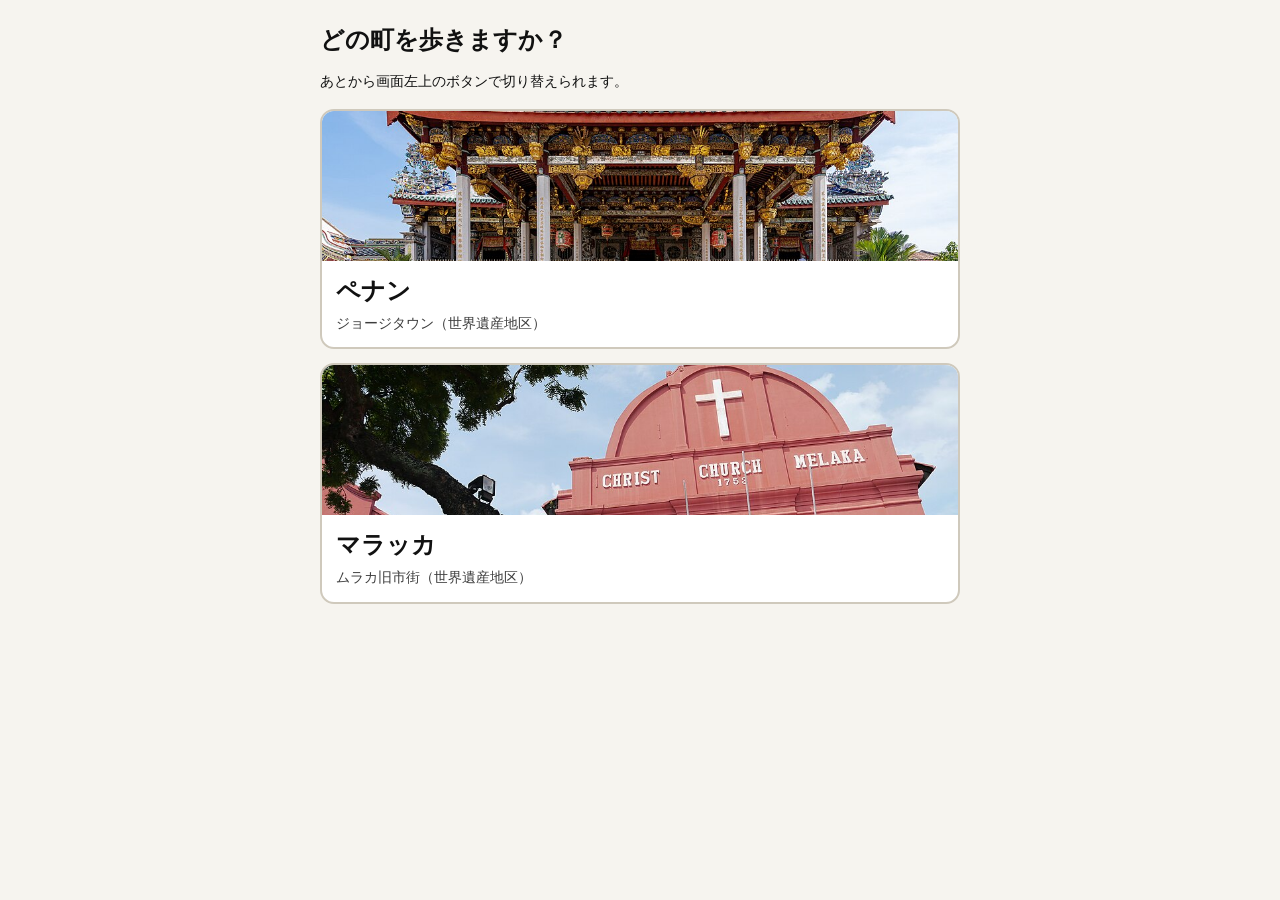
==== index.html @ 38faa3af "Add files via upload" ====
<!doctype html>
<html lang="ja">
<head>
  <meta charset="utf-8">
  <meta name="viewport" content="width=device-width, initial-scale=1, viewport-fit=cover">
  <title>歴史散策ウォーキングツアー</title>
  <meta name="description" content="ペナン（ジョージタウン）とマラッカの世界遺産地区を、日本語の解説付きで歩いて回るウォーキングツアーアプリ">
  <meta name="theme-color" content="#0b5d63" media="(prefers-color-scheme: light)">
  <meta name="theme-color" content="#0f1a1c" media="(prefers-color-scheme: dark)">
  <meta name="apple-mobile-web-app-capable" content="yes">
  <meta name="mobile-web-app-capable" content="yes">
  <meta name="apple-mobile-web-app-status-bar-style" content="default">
  <meta name="apple-mobile-web-app-title" content="歴史散策">
  <link rel="manifest" href="manifest.json">
  <link rel="icon" href="icons/icon-192.png" type="image/png">
  <link rel="apple-touch-icon" href="icons/apple-touch-icon.png">
  <link rel="stylesheet" href="vendor/leaflet/leaflet.css">
  <link rel="stylesheet" href="css/style.css">
</head>
<body>
  <header class="topbar">
    <div class="topbar-inner">
      <button type="button" class="city-btn" id="cityBtn" aria-label="都市を切り替える"><span id="cityBtnName">都市</span> ▾</button>
      <h1 class="app-title" id="appTitle">歴史散策</h1>
      <div class="mode-switch" role="radiogroup" aria-label="表示モード">
        <button type="button" role="radio" data-mode="adult" aria-checked="true">おとな</button>
        <button type="button" role="radio" data-mode="kids" aria-checked="false">こども</button>
      </div>
    </div>
  </header>

  <div id="proxBanner" class="prox-banner" hidden role="status" aria-live="polite"></div>
  <div id="toast" class="toast" hidden role="status" aria-live="polite"></div>

  <main id="main">
    <!-- 地図 -->
    <section id="view-map" class="view" data-view="map">
      <div id="map" aria-label="地図"></div>
      <div class="map-fabs">
        <button type="button" class="fab" id="btnLocate" aria-label="現在地を表示">◎</button>
        <button type="button" class="fab" id="btnFit" aria-label="ルート全体を表示">⤢</button>
      </div>
      <div class="next-card" id="mapNext"></div>
    </section>

    <!-- ツアー -->
    <section id="view-tour" class="view scroll" data-view="tour" hidden>
      <div class="pad">
        <div class="course-chips" id="courseChips" role="tablist" aria-label="コース"></div>
        <div id="courseInfo" class="course-info"></div>
        <div id="tourNow"></div>
        <div id="stampPanel"></div>
        <h2 class="section-h" id="stopListTitle">ルート</h2>
        <ol class="stop-list" id="stopList"></ol>
      </div>
    </section>

    <!-- 年表・用語集 -->
    <section id="view-learn" class="view scroll" data-view="learn" hidden>
      <div class="pad">
        <div class="course-chips" id="learnTabs" role="tablist" aria-label="年表と用語集"></div>
        <div id="timelineBox"></div>
        <div id="glossaryBox" hidden>
          <h2 class="section-h">用語集</h2>
          <input type="search" id="glossarySearch" class="search" placeholder="ことばを検索" aria-label="用語を検索">
          <dl id="glossaryList" class="glossary"></dl>
        </div>
      </div>
    </section>

    <!-- 実用情報・設定 -->
    <section id="view-info" class="view scroll" data-view="info" hidden>
      <div class="pad">
        <div id="infoSections"></div>
        <h2 class="section-h">設定</h2>
        <div class="card settings">
          <label class="row-toggle">
            <span>
              <strong>近づいたら知らせる</strong><br>
              <small>スポットの約50m以内に来るとバナーを表示します（「▶ 聞く」で音声ガイドを再生）</small>
            </span>
            <input type="checkbox" id="toggleProx" class="switch">
          </label>
          <hr>
          <div>
            <strong>オフライン用に地図を保存</strong><br>
            <small id="tileInfo">ツアー範囲の地図（ズーム14〜17）を端末に保存します。Wi-Fi接続時がおすすめです。</small>
            <div class="progress" id="tileProgress" hidden><div class="bar"></div></div>
            <div class="btn-row">
              <button type="button" class="btn primary" id="btnTiles">地図を保存</button>
              <button type="button" class="btn" id="btnTilesClear">保存した地図を削除</button>
            </div>
          </div>
          <hr>
          <div>
            <strong>記録のリセット</strong><br>
            <small>表示中の都市の訪問済み・スタンプなどを消します</small>
            <div class="btn-row"><button type="button" class="btn danger" id="btnReset">記録を消す</button></div>
          </div>
        </div>
        <h2 class="section-h">このアプリについて</h2>
        <div class="card small-text" id="aboutBox"></div>
      </div>
    </section>
  </main>

  <nav class="tabbar" aria-label="メインメニュー">
    <button type="button" data-tab="map" aria-current="page"><span class="ti">🗺️</span><span class="tl" data-adult="地図" data-kids="ちず">地図</span></button>
    <button type="button" data-tab="tour"><span class="ti">🚶</span><span class="tl" data-adult="ツアー" data-kids="ツアー">ツアー</span></button>
    <button type="button" data-tab="learn"><span class="ti">📜</span><span class="tl" data-adult="年表・用語" data-kids="むかし">年表・用語</span></button>
    <button type="button" data-tab="info"><span class="ti">ℹ️</span><span class="tl" data-adult="情報・設定" data-kids="じょうほう">情報・設定</span></button>
  </nav>

  <!-- スポット詳細シート -->
  <div id="sheet" class="sheet" hidden role="dialog" aria-modal="true" aria-labelledby="sheetTitle">
    <div class="sheet-head">
      <button type="button" class="icon-btn" id="sheetClose" aria-label="閉じる">✕</button>
      <span class="sheet-num" id="sheetNum"></span>
      <button type="button" class="icon-btn" id="sheetSpeak" aria-label="音声ガイドの再生・一時停止">🔊</button>
    </div>
    <div class="sheet-body" id="sheetBody"></div>
    <div class="audio-bar" id="audioBar" aria-label="音声ガイド"></div>
    <div class="sheet-foot" id="sheetFoot"></div>
  </div>

  <!-- 都市の選択 -->
  <div id="cityPicker" class="city-picker" hidden role="dialog" aria-modal="true" aria-labelledby="cityPickerTitle">
    <div class="city-picker-inner">
      <button type="button" class="icon-btn city-close" id="cityPickerClose" aria-label="閉じる">✕</button>
      <h2 id="cityPickerTitle">どの町を歩きますか？</h2>
      <p class="small-text">あとから画面左上のボタンで切り替えられます。</p>
      <div id="cityList" class="city-list"></div>
    </div>
  </div>

  <!-- 休憩カード／認定証などのモーダル -->
  <div id="modal" class="modal" hidden role="dialog" aria-modal="true">
    <div class="modal-card" id="modalCard"></div>
  </div>

  <noscript>このアプリを使うにはJavaScriptを有効にしてください。</noscript>
  <script src="vendor/leaflet/leaflet.js"></script>
  <script src="js/app.js"></script>
</body>
</html>
---- vendor/leaflet/leaflet.css ----
/* required styles */

.leaflet-pane,
.leaflet-tile,
.leaflet-marker-icon,
.leaflet-marker-shadow,
.leaflet-tile-container,
.leaflet-pane > svg,
.leaflet-pane > canvas,
.leaflet-zoom-box,
.leaflet-image-layer,
.leaflet-layer {
	position: absolute;
	left: 0;
	top: 0;
	}
.leaflet-container {
	overflow: hidden;
	}
.leaflet-tile,
.leaflet-marker-icon,
.leaflet-marker-shadow {
	-webkit-user-select: none;
	   -moz-user-select: none;
	        user-select: none;
	  -webkit-user-drag: none;
	}
/* Prevents IE11 from highlighting tiles in blue */
.leaflet-tile::selection {
	background: transparent;
}
/* Safari renders non-retina tile on retina better with this, but Chrome is worse */
.leaflet-safari .leaflet-tile {
	image-rendering: -webkit-optimize-contrast;
	}
/* hack that prevents hw layers "stretching" when loading new tiles */
.leaflet-safari .leaflet-tile-container {
	width: 1600px;
	height: 1600px;
	-webkit-transform-origin: 0 0;
	}
.leaflet-marker-icon,
.leaflet-marker-shadow {
	display: block;
	}
/* .leaflet-container svg: reset svg max-width decleration shipped in Joomla! (joomla.org) 3.x */
/* .leaflet-container img: map is broken in FF if you have max-width: 100% on tiles */
.leaflet-container .leaflet-overlay-pane svg {
	max-width: none !important;
	max-height: none !important;
	}
.leaflet-container .leaflet-marker-pane img,
.leaflet-container .leaflet-shadow-pane img,
.leaflet-container .leaflet-tile-pane img,
.leaflet-container img.leaflet-image-layer,
.leaflet-container .leaflet-tile {
	max-width: none !important;
	max-height: none !important;
	width: auto;
	padding: 0;
	}

.leaflet-container img.leaflet-tile {
	/* See: https://bugs.chromium.org/p/chromium/issues/detail?id=600120 */
	mix-blend-mode: plus-lighter;
}

.leaflet-container.leaflet-touch-zoom {
	-ms-touch-action: pan-x pan-y;
	touch-action: pan-x pan-y;
	}
.leaflet-container.leaflet-touch-drag {
	-ms-touch-action: pinch-zoom;
	/* Fallback for FF which doesn't support pinch-zoom */
	touch-action: none;
	touch-action: pinch-zoom;
}
.leaflet-container.leaflet-touch-drag.leaflet-touch-zoom {
	-ms-touch-action: none;
	touch-action: none;
}
.leaflet-container {
	-webkit-tap-highlight-color: transparent;
}
.leaflet-container a {
	-webkit-tap-highlight-color: rgba(51, 181, 229, 0.4);
}
.leaflet-tile {
	filter: inherit;
	visibility: hidden;
	}
.leaflet-tile-loaded {
	visibility: inherit;
	}
.leaflet-zoom-box {
	width: 0;
	height: 0;
	-moz-box-sizing: border-box;
	     box-sizing: border-box;
	z-index: 800;
	}
/* workaround for https://bugzilla.mozilla.org/show_bug.cgi?id=888319 */
.leaflet-overlay-pane svg {
	-moz-user-select: none;
	}

.leaflet-pane         { z-index: 400; }

.leaflet-tile-pane    { z-index: 200; }
.leaflet-overlay-pane { z-index: 400; }
.leaflet-shadow-pane  { z-index: 500; }
.leaflet-marker-pane  { z-index: 600; }
.leaflet-tooltip-pane   { z-index: 650; }
.leaflet-popup-pane   { z-index: 700; }

.leaflet-map-pane canvas { z-index: 100; }
.leaflet-map-pane svg    { z-index: 200; }

.leaflet-vml-shape {
	width: 1px;
	height: 1px;
	}
.lvml {
	behavior: url(#default#VML);
	display: inline-block;
	position: absolute;
	}


/* control positioning */

.leaflet-control {
	position: relative;
	z-index: 800;
	pointer-events: visiblePainted; /* IE 9-10 doesn't have auto */
	pointer-events: auto;
	}
.leaflet-top,
.leaflet-bottom {
	position: absolute;
	z-index: 1000;
	pointer-events: none;
	}
.leaflet-top {
	top: 0;
	}
.leaflet-right {
	right: 0;
	}
.leaflet-bottom {
	bottom: 0;
	}
.leaflet-left {
	left: 0;
	}
.leaflet-control {
	float: left;
	clear: both;
	}
.leaflet-right .leaflet-control {
	float: right;
	}
.leaflet-top .leaflet-control {
	margin-top: 10px;
	}
.leaflet-bottom .leaflet-control {
	margin-bottom: 10px;
	}
.leaflet-left .leaflet-control {
	margin-left: 10px;
	}
.leaflet-right .leaflet-control {
	margin-right: 10px;
	}


/* zoom and fade animations */

.leaflet-fade-anim .leaflet-popup {
	opacity: 0;
	-webkit-transition: opacity 0.2s linear;
	   -moz-transition: opacity 0.2s linear;
	        transition: opacity 0.2s linear;
	}
.leaflet-fade-anim .leaflet-map-pane .leaflet-popup {
	opacity: 1;
	}
.leaflet-zoom-animated {
	-webkit-transform-origin: 0 0;
	    -ms-transform-origin: 0 0;
	        transform-origin: 0 0;
	}
svg.leaflet-zoom-animated {
	will-change: transform;
}

.leaflet-zoom-anim .leaflet-zoom-animated {
	-webkit-transition: -webkit-transform 0.25s cubic-bezier(0,0,0.25,1);
	   -moz-transition:    -moz-transform 0.25s cubic-bezier(0,0,0.25,1);
	        transition:         transform 0.25s cubic-bezier(0,0,0.25,1);
	}
.leaflet-zoom-anim .leaflet-tile,
.leaflet-pan-anim .leaflet-tile {
	-webkit-transition: none;
	   -moz-transition: none;
	        transition: none;
	}

.leaflet-zoom-anim .leaflet-zoom-hide {
	visibility: hidden;
	}


/* cursors */

.leaflet-interactive {
	cursor: pointer;
	}
.leaflet-grab {
	cursor: -webkit-grab;
	cursor:    -moz-grab;
	cursor:         grab;
	}
.leaflet-crosshair,
.leaflet-crosshair .leaflet-interactive {
	cursor: crosshair;
	}
.leaflet-popup-pane,
.leaflet-control {
	cursor: auto;
	}
.leaflet-dragging .leaflet-grab,
.leaflet-dragging .leaflet-grab .leaflet-interactive,
.leaflet-dragging .leaflet-marker-draggable {
	cursor: move;
	cursor: -webkit-grabbing;
	cursor:    -moz-grabbing;
	cursor:         grabbing;
	}

/* marker & overlays interactivity */
.leaflet-marker-icon,
.leaflet-marker-shadow,
.leaflet-image-layer,
.leaflet-pane > svg path,
.leaflet-tile-container {
	pointer-events: none;
	}

.leaflet-marker-icon.leaflet-interactive,
.leaflet-image-layer.leaflet-interactive,
.leaflet-pane > svg path.leaflet-interactive,
svg.leaflet-image-layer.leaflet-interactive path {
	pointer-events: visiblePainted; /* IE 9-10 doesn't have auto */
	pointer-events: auto;
	}

/* visual tweaks */

.leaflet-container {
	background: #ddd;
	outline-offset: 1px;
	}
.leaflet-container a {
	color: #0078A8;
	}
.leaflet-zoom-box {
	border: 2px dotted #38f;
	background: rgba(255,255,255,0.5);
	}


/* general typography */
.leaflet-container {
	font-family: "Helvetica Neue", Arial, Helvetica, sans-serif;
	font-size: 12px;
	font-size: 0.75rem;
	line-height: 1.5;
	}


/* general toolbar styles */

.leaflet-bar {
	box-shadow: 0 1px 5px rgba(0,0,0,0.65);
	border-radius: 4px;
	}
.leaflet-bar a {
	background-color: #fff;
	border-bottom: 1px solid #ccc;
	width: 26px;
	height: 26px;
	line-height: 26px;
	display: block;
	text-align: center;
	text-decoration: none;
	color: black;
	}
.leaflet-bar a,
.leaflet-control-layers-toggle {
	background-position: 50% 50%;
	background-repeat: no-repeat;
	display: block;
	}
.leaflet-bar a:hover,
.leaflet-bar a:focus {
	background-color: #f4f4f4;
	}
.leaflet-bar a:first-child {
	border-top-left-radius: 4px;
	border-top-right-radius: 4px;
	}
.leaflet-bar a:last-child {
	border-bottom-left-radius: 4px;
	border-bottom-right-radius: 4px;
	border-bottom: none;
	}
.leaflet-bar a.leaflet-disabled {
	cursor: default;
	background-color: #f4f4f4;
	color: #bbb;
	}

.leaflet-touch .leaflet-bar a {
	width: 30px;
	height: 30px;
	line-height: 30px;
	}
.leaflet-touch .leaflet-bar a:first-child {
	border-top-left-radius: 2px;
	border-top-right-radius: 2px;
	}
.leaflet-touch .leaflet-bar a:last-child {
	border-bottom-left-radius: 2px;
	border-bottom-right-radius: 2px;
	}

/* zoom control */

.leaflet-control-zoom-in,
.leaflet-control-zoom-out {
	font: bold 18px 'Lucida Console', Monaco, monospace;
	text-indent: 1px;
	}

.leaflet-touch .leaflet-control-zoom-in, .leaflet-touch .leaflet-control-zoom-out  {
	font-size: 22px;
	}


/* layers control */

.leaflet-control-layers {
	box-shadow: 0 1px 5px rgba(0,0,0,0.4);
	background: #fff;
	border-radius: 5px;
	}
.leaflet-control-layers-toggle {
	background-image: url(images/layers.png);
	width: 36px;
	height: 36px;
	}
.leaflet-retina .leaflet-control-layers-toggle {
	background-image: url(images/layers-2x.png);
	background-size: 26px 26px;
	}
.leaflet-touch .leaflet-control-layers-toggle {
	width: 44px;
	height: 44px;
	}
.leaflet-control-layers .leaflet-control-layers-list,
.leaflet-control-layers-expanded .leaflet-control-layers-toggle {
	display: none;
	}
.leaflet-control-layers-expanded .leaflet-control-layers-list {
	display: block;
	position: relative;
	}
.leaflet-control-layers-expanded {
	padding: 6px 10px 6px 6px;
	color: #333;
	background: #fff;
	}
.leaflet-control-layers-scrollbar {
	overflow-y: scroll;
	overflow-x: hidden;
	padding-right: 5px;
	}
.leaflet-control-layers-selector {
	margin-top: 2px;
	position: relative;
	top: 1px;
	}
.leaflet-control-layers label {
	display: block;
	font-size: 13px;
	font-size: 1.08333em;
	}
.leaflet-control-layers-separator {
	height: 0;
	border-top: 1px solid #ddd;
	margin: 5px -10px 5px -6px;
	}

/* Default icon URLs */
.leaflet-default-icon-path { /* used only in path-guessing heuristic, see L.Icon.Default */
	background-image: url(images/marker-icon.png);
	}


/* attribution and scale controls */

.leaflet-container .leaflet-control-attribution {
	background: #fff;
	background: rgba(255, 255, 255, 0.8);
	margin: 0;
	}
.leaflet-control-attribution,
.leaflet-control-scale-line {
	padding: 0 5px;
	color: #333;
	line-height: 1.4;
	}
.leaflet-control-attribution a {
	text-decoration: none;
	}
.leaflet-control-attribution a:hover,
.leaflet-control-attribution a:focus {
	text-decoration: underline;
	}
.leaflet-attribution-flag {
	display: inline !important;
	vertical-align: baseline !important;
	width: 1em;
	height: 0.6669em;
	}
.leaflet-left .leaflet-control-scale {
	margin-left: 5px;
	}
.leaflet-bottom .leaflet-control-scale {
	margin-bottom: 5px;
	}
.leaflet-control-scale-line {
	border: 2px solid #777;
	border-top: none;
	line-height: 1.1;
	padding: 2px 5px 1px;
	white-space: nowrap;
	-moz-box-sizing: border-box;
	     box-sizing: border-box;
	background: rgba(255, 255, 255, 0.8);
	text-shadow: 1px 1px #fff;
	}
.leaflet-control-scale-line:not(:first-child) {
	border-top: 2px solid #777;
	border-bottom: none;
	margin-top: -2px;
	}
.leaflet-control-scale-line:not(:first-child):not(:last-child) {
	border-bottom: 2px solid #777;
	}

.leaflet-touch .leaflet-control-attribution,
.leaflet-touch .leaflet-control-layers,
.leaflet-touch .leaflet-bar {
	box-shadow: none;
	}
.leaflet-touch .leaflet-control-layers,
.leaflet-touch .leaflet-bar {
	border: 2px solid rgba(0,0,0,0.2);
	background-clip: padding-box;
	}


/* popup */

.leaflet-popup {
	position: absolute;
	text-align: center;
	margin-bottom: 20px;
	}
.leaflet-popup-content-wrapper {
	padding: 1px;
	text-align: left;
	border-radius: 12px;
	}
.leaflet-popup-content {
	margin: 13px 24px 13px 20px;
	line-height: 1.3;
	font-size: 13px;
	font-size: 1.08333em;
	min-height: 1px;
	}
.leaflet-popup-content p {
	margin: 17px 0;
	margin: 1.3em 0;
	}
.leaflet-popup-tip-container {
	width: 40px;
	height: 20px;
	position: absolute;
	left: 50%;
	margin-top: -1px;
	margin-left: -20px;
	overflow: hidden;
	pointer-events: none;
	}
.leaflet-popup-tip {
	width: 17px;
	height: 17px;
	padding: 1px;

	margin: -10px auto 0;
	pointer-events: auto;

	-webkit-transform: rotate(45deg);
	   -moz-transform: rotate(45deg);
	    -ms-transform: rotate(45deg);
	        transform: rotate(45deg);
	}
.leaflet-popup-content-wrapper,
.leaflet-popup-tip {
	background: white;
	color: #333;
	box-shadow: 0 3px 14px rgba(0,0,0,0.4);
	}
.leaflet-container a.leaflet-popup-close-button {
	position: absolute;
	top: 0;
	right: 0;
	border: none;
	text-align: center;
	width: 24px;
	height: 24px;
	font: 16px/24px Tahoma, Verdana, sans-serif;
	color: #757575;
	text-decoration: none;
	background: transparent;
	}
.leaflet-container a.leaflet-popup-close-button:hover,
.leaflet-container a.leaflet-popup-close-button:focus {
	color: #585858;
	}
.leaflet-popup-scrolled {
	overflow: auto;
	}

.leaflet-oldie .leaflet-popup-content-wrapper {
	-ms-zoom: 1;
	}
.leaflet-oldie .leaflet-popup-tip {
	width: 24px;
	margin: 0 auto;

	-ms-filter: "progid:DXImageTransform.Microsoft.Matrix(M11=0.70710678, M12=0.70710678, M21=-0.70710678, M22=0.70710678)";
	filter: progid:DXImageTransform.Microsoft.Matrix(M11=0.70710678, M12=0.70710678, M21=-0.70710678, M22=0.70710678);
	}

.leaflet-oldie .leaflet-control-zoom,
.leaflet-oldie .leaflet-control-layers,
.leaflet-oldie .leaflet-popup-content-wrapper,
.leaflet-oldie .leaflet-popup-tip {
	border: 1px solid #999;
	}


/* div icon */

.leaflet-div-icon {
	background: #fff;
	border: 1px solid #666;
	}


/* Tooltip */
/* Base styles for the element that has a tooltip */
.leaflet-tooltip {
	position: absolute;
	padding: 6px;
	background-color: #fff;
	border: 1px solid #fff;
	border-radius: 3px;
	color: #222;
	white-space: nowrap;
	-webkit-user-select: none;
	-moz-user-select: none;
	-ms-user-select: none;
	user-select: none;
	pointer-events: none;
	box-shadow: 0 1px 3px rgba(0,0,0,0.4);
	}
.leaflet-tooltip.leaflet-interactive {
	cursor: pointer;
	pointer-events: auto;
	}
.leaflet-tooltip-top:before,
.leaflet-tooltip-bottom:before,
.leaflet-tooltip-left:before,
.leaflet-tooltip-right:before {
	position: absolute;
	pointer-events: none;
	border: 6px solid transparent;
	background: transparent;
	content: "";
	}

/* Directions */

.leaflet-tooltip-bottom {
	margin-top: 6px;
}
.leaflet-tooltip-top {
	margin-top: -6px;
}
.leaflet-tooltip-bottom:before,
.leaflet-tooltip-top:before {
	left: 50%;
	margin-left: -6px;
	}
.leaflet-tooltip-top:before {
	bottom: 0;
	margin-bottom: -12px;
	border-top-color: #fff;
	}
.leaflet-tooltip-bottom:before {
	top: 0;
	margin-top: -12px;
	margin-left: -6px;
	border-bottom-color: #fff;
	}
.leaflet-tooltip-left {
	margin-left: -6px;
}
.leaflet-tooltip-right {
	margin-left: 6px;
}
.leaflet-tooltip-left:before,
.leaflet-tooltip-right:before {
	top: 50%;
	margin-top: -6px;
	}
.leaflet-tooltip-left:before {
	right: 0;
	margin-right: -12px;
	border-left-color: #fff;
	}
.leaflet-tooltip-right:before {
	left: 0;
	margin-left: -12px;
	border-right-color: #fff;
	}

/* Printing */

@media print {
	/* Prevent printers from removing background-images of controls. */
	.leaflet-control {
		-webkit-print-color-adjust: exact;
		print-color-adjust: exact;
		}
	}
---- css/style.css ----
/* ===== Tokens ===== */
:root {
  --bg: #f6f4ef;
  --surface: #ffffff;
  --surface-2: #efece4;
  --text: #111111;
  --text-2: #3d3d3d;
  --line: #cfc9bc;
  --accent: #0b5d63;        /* テキストにも使える濃いティール（白背景でコントラスト7:1以上） */
  --accent-ink: #ffffff;
  --accent-soft: #d8ecec;
  --warn: #8a4b00;
  --warn-soft: #fff1d6;
  --ok: #1d6b2f;
  --ok-soft: #dcf2df;
  --danger: #a3161a;
  --stamp: #c0262d;
  --kids: #d4560b;
  --kids-soft: #ffe8d6;
  --shadow: 0 2px 10px rgba(0,0,0,.14);
  --radius: 14px;
  --topbar-h: 52px;
  --tabbar-h: 60px;
  --safe-t: env(safe-area-inset-top, 0px);
  --safe-b: env(safe-area-inset-bottom, 0px);
  --safe-l: env(safe-area-inset-left, 0px);
  --safe-r: env(safe-area-inset-right, 0px);
  color-scheme: light;
}
@media (prefers-color-scheme: dark) {
  :root:not([data-theme="light"]) {
    --bg: #0f1a1c; --surface: #172427; --surface-2: #1f3034; --text: #f3f3f0; --text-2: #c9d0cf;
    --line: #35494d; --accent: #6fd0d5; --accent-ink: #062224; --accent-soft: #163a3d;
    --warn: #ffc56b; --warn-soft: #3a2b10; --ok: #8be39b; --ok-soft: #173622; --danger: #ff8a8d;
    --stamp: #ff6b70; --kids: #ff9a52; --kids-soft: #3b2312; --shadow: 0 2px 12px rgba(0,0,0,.5);
    color-scheme: dark;
  }
}
:root[data-theme="dark"] {
  --bg: #0f1a1c; --surface: #172427; --surface-2: #1f3034; --text: #f3f3f0; --text-2: #c9d0cf;
  --line: #35494d; --accent: #6fd0d5; --accent-ink: #062224; --accent-soft: #163a3d;
  --warn: #ffc56b; --warn-soft: #3a2b10; --ok: #8be39b; --ok-soft: #173622; --danger: #ff8a8d;
  --stamp: #ff6b70; --kids: #ff9a52; --kids-soft: #3b2312; --shadow: 0 2px 12px rgba(0,0,0,.5);
  color-scheme: dark;
}
body.kids { --accent: #b84a06; --accent-soft: var(--kids-soft); }
@media (prefers-color-scheme: dark) { :root:not([data-theme="light"]) body.kids { --accent: #ff9a52; --accent-ink: #2a1203; } }

/* ===== Base ===== */
* { box-sizing: border-box; }
html, body { margin: 0; height: 100%; }
body {
  background: var(--bg); color: var(--text);
  font-family: -apple-system, BlinkMacSystemFont, "Hiragino Sans", "Hiragino Kaku Gothic ProN", "Noto Sans JP", sans-serif;
  font-size: 17px; line-height: 1.7;
  -webkit-text-size-adjust: 100%;
  overscroll-behavior: none;
}
body.kids { font-size: 18px; }
button { font: inherit; color: inherit; }
a { color: var(--accent); }
h2, h3 { line-height: 1.35; }
ruby rt { font-size: .55em; color: var(--text-2); }
[hidden] { display: none !important; }

/* ===== Top bar ===== */
.topbar {
  position: fixed; inset: 0 0 auto 0; z-index: 1000;
  padding: var(--safe-t) calc(12px + var(--safe-r)) 0 calc(12px + var(--safe-l));
  background: var(--accent); color: var(--accent-ink);
}
.topbar-inner { height: var(--topbar-h); display: flex; align-items: center; gap: 10px; }
.app-title { font-size: 17px; margin: 0; flex: 1; white-space: nowrap; overflow: hidden; text-overflow: ellipsis; font-weight: 700; }
.mode-switch { display: flex; background: rgba(0,0,0,.22); border-radius: 999px; padding: 3px; }
.mode-switch button {
  border: 0; background: transparent; color: inherit; padding: 6px 14px; border-radius: 999px;
  font-size: 15px; font-weight: 700; min-height: 36px; cursor: pointer;
}
.mode-switch button[aria-checked="true"] { background: var(--surface); color: var(--accent); }

/* ===== Main / views ===== */
main {
  position: fixed; left: 0; right: 0;
  top: calc(var(--topbar-h) + var(--safe-t));
  bottom: calc(var(--tabbar-h) + var(--safe-b));
}
.view { position: absolute; inset: 0; }
.view.scroll { overflow-y: auto; -webkit-overflow-scrolling: touch; }
.pad { padding: 14px calc(16px + var(--safe-r)) 28px calc(16px + var(--safe-l)); max-width: 760px; margin: 0 auto; }
.section-h { font-size: 19px; margin: 22px 0 10px; }

/* ===== Tab bar (片手操作：主要操作は画面下部) ===== */
.tabbar {
  position: fixed; inset: auto 0 0 0; z-index: 1000;
  display: grid; grid-template-columns: repeat(4, 1fr);
  padding: 0 var(--safe-r) var(--safe-b) var(--safe-l);
  background: var(--surface); border-top: 1px solid var(--line);
}
.tabbar button {
  height: var(--tabbar-h); border: 0; background: none; cursor: pointer;
  display: flex; flex-direction: column; align-items: center; justify-content: center; gap: 1px;
  color: var(--text-2); font-size: 12px; font-weight: 700;
}
.tabbar .ti { font-size: 22px; line-height: 1.1; }
.tabbar button[aria-current="page"] { color: var(--accent); }
.tabbar button[aria-current="page"] .tl { text-decoration: underline; text-underline-offset: 3px; text-decoration-thickness: 2px; }

/* ===== Map ===== */
#map { position: absolute; inset: 0; background: var(--surface-2); }
.leaflet-container { font: inherit; }
.map-fabs { position: absolute; right: calc(12px + var(--safe-r)); top: 12px; z-index: 500; display: flex; flex-direction: column; gap: 10px; }
.fab {
  width: 48px; height: 48px; border-radius: 50%; border: 1px solid var(--line);
  background: var(--surface); color: var(--text); font-size: 22px; box-shadow: var(--shadow); cursor: pointer;
}
.fab.active { background: var(--accent); color: var(--accent-ink); }
.num-pin {
  width: 32px; height: 32px; border-radius: 50%;
  background: var(--accent); color: #fff; border: 3px solid #fff;
  display: flex; align-items: center; justify-content: center;
  font-weight: 800; font-size: 14px; box-shadow: 0 1px 6px rgba(0,0,0,.45);
}
.num-pin.visited { background: #1d6b2f; }
.num-pin.optional { background: #6b6b6b; border-style: dashed; }
.num-pin.current { transform: scale(1.25); outline: 3px solid #ffbf00; }
.num-pin.other { background: #fff; color: #333; border-color: #555; width: 24px; height: 24px; font-size: 11px; }
.mural-pin { font-size: 20px; line-height: 1; filter: drop-shadow(0 1px 2px rgba(0,0,0,.6)); }
.mural-pin.found { opacity: .45; }
.me-dot { width: 18px; height: 18px; border-radius: 50%; background: #1a73e8; border: 3px solid #fff; box-shadow: 0 0 0 2px rgba(26,115,232,.4); }
.leaflet-popup-content { font-size: 15px; margin: 12px 14px; }
.popup-btn { margin-top: 6px; }

/* 次のスポットカード（地図下部） */
.next-card {
  position: absolute; left: calc(10px + var(--safe-l)); right: calc(10px + var(--safe-r)); bottom: 10px; z-index: 500;
}
.nav-card {
  background: var(--surface); border: 1px solid var(--line); border-radius: var(--radius); box-shadow: var(--shadow);
  padding: 12px 14px; display: grid; grid-template-columns: 56px 1fr; gap: 12px; align-items: center;
}
.nav-arrow {
  width: 56px; height: 56px; border-radius: 50%; background: var(--accent); color: var(--accent-ink);
  display: flex; align-items: center; justify-content: center; font-size: 30px; font-weight: 900;
}
.nav-arrow span { display: inline-block; transition: transform .3s; }
.nav-label { font-size: 13px; color: var(--text-2); font-weight: 700; }
.nav-name { font-size: 18px; font-weight: 800; line-height: 1.3; }
.nav-dist { font-size: 16px; font-weight: 700; }
.nav-actions { grid-column: 1 / -1; display: flex; gap: 8px; }
.nav-actions .btn { flex: 1; }
.nav-actions .btn { min-height: 44px; padding: 6px 10px; }
.nav-card { padding: 10px 12px; gap: 6px 12px; }

/* ===== Buttons ===== */
.btn {
  display: inline-flex; align-items: center; justify-content: center; gap: 6px;
  min-height: 48px; padding: 10px 16px; border-radius: 12px; border: 2px solid var(--accent);
  background: var(--surface); color: var(--accent); font-weight: 800; font-size: 16px; cursor: pointer; text-decoration: none;
}
.btn { white-space: nowrap; }
.btn.primary { background: var(--accent); color: var(--accent-ink); }
.btn.big { min-height: 56px; font-size: 18px; }
.btn.danger { border-color: var(--danger); color: var(--danger); }
.btn.small { min-height: 38px; padding: 6px 12px; font-size: 14px; }
.btn:disabled { opacity: .45; }
.btn-row { display: flex; gap: 8px; flex-wrap: wrap; margin-top: 10px; }
.icon-btn { width: 44px; height: 44px; border: 0; border-radius: 50%; background: var(--surface-2); font-size: 20px; cursor: pointer; }
.icon-btn.on { background: var(--accent); color: var(--accent-ink); }

/* ===== Cards ===== */
.card { background: var(--surface); border: 1px solid var(--line); border-radius: var(--radius); padding: 14px; margin: 10px 0; }
.small-text { font-size: 14px; line-height: 1.6; }
.settings hr { border: 0; border-top: 1px solid var(--line); margin: 14px 0; }
.row-toggle { display: flex; align-items: center; justify-content: space-between; gap: 12px; }
.switch { appearance: none; -webkit-appearance: none; width: 54px; height: 32px; border-radius: 999px; background: var(--line); position: relative; flex: none; cursor: pointer; }
.switch::after { content: ""; position: absolute; top: 3px; left: 3px; width: 26px; height: 26px; border-radius: 50%; background: #fff; transition: left .2s; box-shadow: 0 1px 3px rgba(0,0,0,.3); }
.switch:checked { background: var(--accent); }
.switch:checked::after { left: 25px; }
.progress { height: 10px; background: var(--surface-2); border-radius: 999px; overflow: hidden; margin-top: 10px; }
.progress .bar { height: 100%; width: 0; background: var(--accent); transition: width .2s; }

/* ===== Tour ===== */
.course-chips { display: flex; gap: 8px; overflow-x: auto; padding-bottom: 4px; }
.chip {
  flex: none; border: 2px solid var(--accent); background: var(--surface); color: var(--accent);
  border-radius: 999px; padding: 8px 16px; font-weight: 800; min-height: 44px; cursor: pointer;
}
.chip[aria-selected="true"] { background: var(--accent); color: var(--accent-ink); }
.course-info { margin: 10px 0; }
.course-info h2 { font-size: 20px; margin: 4px 0; }
.course-info p { margin: 4px 0; color: var(--text-2); font-size: 15px; }
.meta-line { display: flex; flex-wrap: wrap; gap: 6px; margin: 6px 0; }
.pill { font-size: 13px; font-weight: 700; padding: 3px 10px; border-radius: 999px; background: var(--surface-2); color: var(--text); }
.pill.warn { background: var(--warn-soft); color: var(--warn); }
.pill.ok { background: var(--ok-soft); color: var(--ok); }
.progress-text { font-weight: 800; }

.now-card { border: 3px solid var(--accent); }
.now-card .now-label { font-size: 13px; font-weight: 800; color: var(--accent); }
.now-card h3 { margin: 2px 0 6px; font-size: 21px; }
.now-card .summary { margin: 0 0 8px; color: var(--text-2); }
.now-nav { display: grid; grid-template-columns: 1fr 2fr; gap: 8px; margin-top: 10px; }

.stop-list { list-style: none; margin: 0; padding: 0; }
.stop {
  display: grid; grid-template-columns: 40px 1fr 48px; gap: 10px; align-items: center;
  background: var(--surface); border: 1px solid var(--line); border-radius: var(--radius); padding: 10px; margin: 8px 0;
}
.stop.is-current { border: 3px solid var(--accent); }
.stop.is-optional { border-style: dashed; }
.stop .num { width: 36px; height: 36px; border-radius: 50%; background: var(--accent); color: var(--accent-ink); display: flex; align-items: center; justify-content: center; font-weight: 800; }
.stop.is-visited .num { background: var(--ok); color: #fff; }
.stop .t { font-weight: 800; line-height: 1.35; }
.stop .s { font-size: 13px; color: var(--text-2); }
.stop-open { border: 0; background: none; text-align: left; padding: 0; cursor: pointer; }
.check {
  width: 44px; height: 44px; border-radius: 12px; border: 2px solid var(--line); background: var(--surface); font-size: 22px; cursor: pointer;
}
.check[aria-pressed="true"] { background: var(--ok); border-color: var(--ok); color: #fff; }
.leg { font-size: 12px; color: var(--text-2); text-align: center; margin: -2px 0; }

/* 休けいカード（こども） */
.rest-card { background: var(--kids-soft); border: 2px dashed var(--kids); border-radius: var(--radius); padding: 12px 14px; margin: 8px 0; }
.rest-card h4 { margin: 0 0 4px; font-size: 17px; color: var(--kids); }
.rest-card ul { margin: 4px 0; padding-left: 1.2em; }
.rest-card small { color: var(--text-2); }

/* スタンプ */
.stamp-grid { display: grid; grid-template-columns: repeat(auto-fill, minmax(64px, 1fr)); gap: 10px; margin-top: 8px; }
.stamp {
  aspect-ratio: 1; border-radius: 50%; border: 2px dashed var(--line);
  display: flex; flex-direction: column; align-items: center; justify-content: center; font-size: 11px; text-align: center; line-height: 1.2;
  color: var(--text-2); padding: 4px; background: var(--surface);
}
.stamp b { font-size: 18px; }
.stamp.got { border: 3px solid var(--stamp); color: var(--stamp); transform: rotate(-8deg); background: rgba(192,38,45,.06); font-weight: 800; }
.stamp.pop { animation: pop .5s ease-out; }
@keyframes pop { 0% { transform: scale(2) rotate(-30deg); opacity: 0; } 70% { transform: scale(.9) rotate(-6deg); opacity: 1; } 100% { transform: scale(1) rotate(-8deg); } }

/* ===== Sheet (詳細) ===== */
.sheet {
  position: fixed; inset: 0; z-index: 1500; background: var(--bg);
  display: flex; flex-direction: column;
  padding-top: var(--safe-t);
}
.sheet-head {
  display: flex; align-items: center; justify-content: space-between; gap: 10px;
  padding: 8px calc(12px + var(--safe-r)) 8px calc(12px + var(--safe-l)); border-bottom: 1px solid var(--line); background: var(--surface);
}
.sheet-num { font-weight: 800; color: var(--accent); }
.sheet-body { flex: 1; overflow-y: auto; -webkit-overflow-scrolling: touch; padding: 0 0 20px; }
.sheet-foot {
  padding: 10px calc(12px + var(--safe-r)) calc(10px + var(--safe-b)) calc(12px + var(--safe-l));
  border-top: 1px solid var(--line); background: var(--surface); display: flex; gap: 8px;
}
.sheet-foot .btn { flex: 1; }
.hero { position: relative; background: var(--surface-2); }
.hero img { display: block; width: 100%; max-height: 42vh; object-fit: cover; }
.hero .credit { font-size: 11px; line-height: 1.4; padding: 4px 16px; color: var(--text-2); }
.hero .credit a { color: var(--text-2); }
.placeholder {
  height: 160px; display: flex; align-items: center; justify-content: center; flex-direction: column;
  background: repeating-linear-gradient(45deg, var(--surface-2) 0 12px, var(--surface) 12px 24px); color: var(--text-2); font-weight: 700;
}
.placeholder b { font-size: 42px; color: var(--accent); }
.detail { padding: 12px calc(16px + var(--safe-r)) 0 calc(16px + var(--safe-l)); max-width: 760px; margin: 0 auto; }
.detail h2 { font-size: 23px; margin: 4px 0 0; }
.detail .names { color: var(--text-2); font-size: 14px; margin: 2px 0 8px; }
.detail h3 { font-size: 18px; margin: 20px 0 6px; padding-left: 10px; border-left: 5px solid var(--accent); }
.detail p { margin: 6px 0; }
.detail ul { margin: 6px 0; padding-left: 1.3em; }
.facts { display: grid; grid-template-columns: auto 1fr; gap: 6px 12px; background: var(--surface); border: 1px solid var(--line); border-radius: var(--radius); padding: 12px; font-size: 15px; }
.facts dt { font-weight: 800; color: var(--text-2); white-space: nowrap; }
.facts dd { margin: 0; }
.facts .ref { display: block; font-size: 13px; color: var(--text-2); }
.badge-check { display: inline-block; font-size: 12px; font-weight: 800; padding: 1px 8px; border-radius: 6px; background: var(--warn-soft); color: var(--warn); border: 1px solid var(--warn); margin-right: 4px; }
.badge-ok { display: inline-block; font-size: 12px; font-weight: 800; padding: 1px 8px; border-radius: 6px; background: var(--ok-soft); color: var(--ok); margin-right: 4px; }
.caution { background: var(--warn-soft); border-radius: var(--radius); padding: 10px 14px; }
.caution li { color: var(--text); }
.sources { font-size: 13px; }
.kids-text { font-size: 20px; line-height: 2.1; background: var(--kids-soft); border-radius: var(--radius); padding: 14px 16px; }
.quiz { border: 3px solid var(--kids); border-radius: var(--radius); padding: 14px; margin-top: 14px; background: var(--surface); }
.quiz .q { font-weight: 800; font-size: 19px; }
.quiz .a { margin-top: 10px; padding: 10px; border-radius: 10px; background: var(--ok-soft); color: var(--text); font-weight: 700; }
.mural-list { list-style: none; padding: 0; margin: 8px 0; }
.mural-list li { display: grid; grid-template-columns: 44px 1fr auto; gap: 10px; align-items: center; padding: 8px 0; border-bottom: 1px dashed var(--line); }
.mural-list .mn { font-weight: 800; line-height: 1.3; }
.mural-list small { color: var(--text-2); }

/* ===== Glossary / Info ===== */
.search { width: 100%; font-size: 17px; padding: 12px 14px; border-radius: 12px; border: 2px solid var(--line); background: var(--surface); color: var(--text); }
.glossary dt { font-weight: 800; font-size: 18px; margin-top: 16px; }
.glossary dt small { font-weight: 600; color: var(--text-2); font-size: 13px; margin-left: 6px; }
.glossary dd { margin: 4px 0 0; padding-bottom: 12px; border-bottom: 1px solid var(--line); }
.info-sec h3 { margin: 4px 0 6px; font-size: 18px; }
.info-sec ul { margin: 0; padding-left: 1.2em; }
.info-sec li { margin: 6px 0; }
.tel { display: flex; justify-content: space-between; align-items: center; gap: 10px; padding: 8px 0; border-bottom: 1px dashed var(--line); }
.tel a { font-weight: 800; font-size: 18px; white-space: nowrap; }

/* ===== Banners / modal ===== */
.prox-banner {
  position: fixed; z-index: 1600; left: calc(10px + var(--safe-l)); right: calc(10px + var(--safe-r));
  top: calc(var(--topbar-h) + var(--safe-t) + 8px);
  background: #ffbf00; color: #111; border-radius: var(--radius); box-shadow: var(--shadow); padding: 12px 14px;
  display: flex; align-items: center; gap: 10px; font-weight: 800;
}
.prox-banner .grow { flex: 1; line-height: 1.35; }
.prox-banner button { border: 0; border-radius: 10px; padding: 8px 12px; font-weight: 800; background: #111; color: #fff; min-height: 40px; }
.prox-banner .x { background: transparent; color: #111; font-size: 20px; padding: 4px 8px; }
.toast {
  position: fixed; z-index: 1700; left: 50%; transform: translateX(-50%);
  bottom: calc(var(--tabbar-h) + var(--safe-b) + 14px);
  background: #111; color: #fff; padding: 10px 16px; border-radius: 999px; font-weight: 700; font-size: 15px; max-width: 90vw; text-align: center;
}
.modal { position: fixed; inset: 0; z-index: 1800; background: rgba(0,0,0,.55); display: flex; align-items: center; justify-content: center; padding: 16px; }
.modal-card { background: var(--surface); color: var(--text); border-radius: 20px; padding: 20px; width: 100%; max-width: 440px; max-height: 86vh; overflow-y: auto; box-shadow: var(--shadow); }
.modal-card h2 { margin: 0 0 8px; }
.cert { text-align: center; border: 6px double var(--stamp); border-radius: 16px; padding: 18px 12px; background: var(--kids-soft); }
.cert .big { font-size: 28px; font-weight: 900; color: var(--stamp); line-height: 1.3; }
.cert .medal { font-size: 64px; line-height: 1.1; }
.cert input { font-size: 20px; text-align: center; border: 0; border-bottom: 2px solid var(--text); background: transparent; color: var(--text); width: 80%; padding: 4px; margin: 8px 0; }

@media (min-width: 900px) {
  .next-card { left: auto; width: 420px; }
}
@media (prefers-reduced-motion: reduce) { * { animation: none !important; transition: none !important; } }

.nav-mini { display: grid; grid-template-columns: 56px 1fr; gap: 12px; align-items: center; margin: 6px 0; }

/* ===== 都市切り替え ===== */
.city-btn {
  border: 0; border-radius: 999px; background: rgba(0,0,0,.22); color: inherit;
  padding: 6px 12px; min-height: 36px; font-weight: 800; font-size: 14px; cursor: pointer; white-space: nowrap; flex: none;
}
.city-picker {
  position: fixed; inset: 0; z-index: 1900; background: var(--bg); overflow-y: auto;
  padding: calc(16px + var(--safe-t)) calc(16px + var(--safe-r)) calc(24px + var(--safe-b)) calc(16px + var(--safe-l));
}
.city-picker-inner { max-width: 640px; margin: 0 auto; position: relative; }
.city-picker h2 { font-size: 24px; margin: 8px 0 4px; }
.city-close { position: absolute; right: 0; top: 0; }
.city-list { display: grid; gap: 14px; margin-top: 16px; }
.city-card {
  display: grid; grid-template-rows: auto auto auto; text-align: left; padding: 0; overflow: hidden; cursor: pointer;
  border: 2px solid var(--line); border-radius: var(--radius); background: var(--surface); color: var(--text);
}
.city-card img { width: 100%; height: 150px; object-fit: cover; display: block; background: var(--surface-2); }
.city-card .city-name { font-size: 24px; font-weight: 900; padding: 10px 14px 0; }
.city-card .city-sub { font-size: 14px; color: var(--text-2); padding: 0 14px 12px; }
.city-card:active { border-color: var(--accent); }

/* ===== 時代チップ ===== */
.era-chips { display: flex; flex-wrap: wrap; gap: 6px; margin: 2px 0 10px; }
.era-chip {
  border: 2px solid var(--era, var(--accent)); color: var(--text); background: var(--surface);
  border-radius: 999px; padding: 4px 12px; font-size: 13px; font-weight: 800; cursor: pointer; min-height: 34px;
}
.era-chip small { font-weight: 600; color: var(--text-2); margin-left: 6px; }

/* ===== 年表 ===== */
.era { border-left: 6px solid var(--era); background: var(--surface); border-radius: 0 var(--radius) var(--radius) 0; padding: 12px 14px; margin: 14px 0; scroll-margin-top: 10px; }
.era h3 { margin: 0 0 4px; font-size: 19px; }
.era h3 small { font-size: 13px; color: var(--text-2); font-weight: 700; }
.era-sum { margin: 4px 0 8px; font-size: 15px; color: var(--text-2); }
.events { list-style: none; margin: 0; padding: 0; }
.events li { display: grid; grid-template-columns: 92px 1fr; gap: 8px; padding: 8px 0; border-top: 1px dashed var(--line); }
.ev-year { font-weight: 900; color: var(--era); font-size: 14px; line-height: 1.5; }
.ev-text { font-size: 14px; color: var(--text-2); }
.spot-links { display: flex; flex-wrap: wrap; gap: 6px; margin-top: 6px; align-items: center; }
.spot-link { border: 1px solid var(--accent); background: var(--surface); color: var(--accent); border-radius: 8px; padding: 3px 9px; font-size: 13px; font-weight: 700; cursor: pointer; min-height: 32px; }
.spot-link.visited { background: var(--ok-soft); border-color: var(--ok); color: var(--ok); }
.story { position: relative; background: var(--kids-soft); border: 3px solid var(--era); border-radius: 18px; padding: 14px 14px 12px 56px; margin: 16px 0; scroll-margin-top: 10px; }
.story-no { position: absolute; left: 12px; top: 14px; width: 34px; height: 34px; border-radius: 50%; background: var(--era); color: #fff; display: flex; align-items: center; justify-content: center; font-weight: 900; font-size: 18px; }
.story h3 { margin: 0; font-size: 19px; line-height: 1.6; }
.story-year { margin: 0; font-size: 13px; font-weight: 800; color: var(--text-2); }
.story p { line-height: 2; }

/* ===== 音声ガイド ===== */
.audio-bar {
  display: flex; align-items: center; gap: 8px; flex-wrap: wrap;
  padding: 8px calc(12px + var(--safe-r)) 8px calc(12px + var(--safe-l));
  background: var(--surface-2); border-top: 1px solid var(--line);
}
.audio-bar .audio-play { flex: 1; min-height: 46px; }
.audio-pos { font-size: 13px; color: var(--text-2); font-weight: 700; min-width: 44px; text-align: right; }
.sent { border-radius: 4px; transition: background-color .2s; cursor: pointer; }
.sent.reading { background: #ffe066; color: #111; box-shadow: 0 0 0 2px #ffe066; }
.sent.reading rt { color: #333; }
@media (max-width: 430px) { .app-title { visibility: hidden; } }
.audio-bar { flex-wrap: nowrap; }
.audio-bar .audio-play { min-width: 0; padding: 6px 10px; }
.audio-bar .btn.small { padding: 6px 8px; }
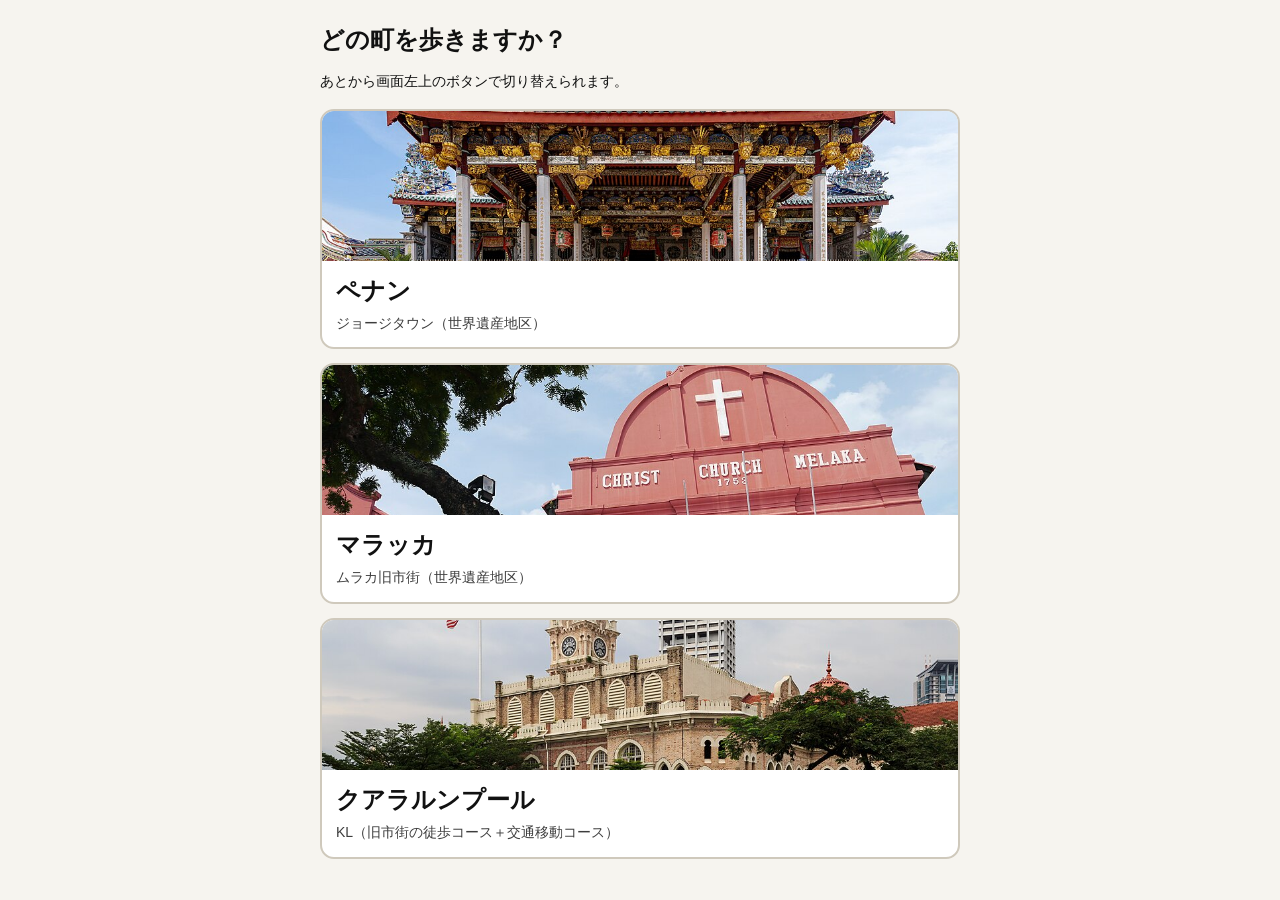
==== commit a342988e: "Add files via upload" ====
--- a/index.html
+++ b/index.html
@@ -4,7 +4,7 @@
   <meta charset="utf-8">
   <meta name="viewport" content="width=device-width, initial-scale=1, viewport-fit=cover">
   <title>歴史散策ウォーキングツアー</title>
-  <meta name="description" content="ペナン（ジョージタウン）とマラッカの世界遺産地区を、日本語の解説付きで歩いて回るウォーキングツアーアプリ">
+  <meta name="description" content="ペナン（ジョージタウン）、マラッカ、クアラルンプールを、日本語の解説付きで歩いて回るウォーキングツアーアプリ">
   <meta name="theme-color" content="#0b5d63" media="(prefers-color-scheme: light)">
   <meta name="theme-color" content="#0f1a1c" media="(prefers-color-scheme: dark)">
   <meta name="apple-mobile-web-app-capable" content="yes">
--- a/css/style.css
+++ b/css/style.css
@@ -391,3 +391,23 @@
 .audio-bar { flex-wrap: nowrap; }
 .audio-bar .audio-play { min-width: 0; padding: 6px 10px; }
 .audio-bar .btn.small { padding: 6px 8px; }
+
+/* ---------- 交通移動・おすすめ時間帯（KL版で追加） ---------- */
+.best-time { margin: 8px 0 4px; padding: 8px 12px; border-radius: 10px; background: var(--accent-soft); font-size: 15px; }
+.leg-box { margin-top: 12px; padding: 10px 12px; border-radius: 10px; background: var(--surface-2); border-left: 5px solid var(--accent); }
+.leg-h { font-size: 13px; font-weight: 800; color: var(--text-2); margin-bottom: 4px; }
+.leg.leg-transit { text-align: left; font-size: 14px; color: var(--text); background: var(--surface-2); border-left: 5px solid var(--accent); border-radius: 0 10px 10px 0; padding: 8px 10px; margin: 4px 0 4px 18px; }
+.leg-arrow { font-weight: 800; color: var(--text-2); }
+.modes { display: inline-flex; flex-wrap: wrap; gap: 4px; vertical-align: middle; }
+.mode { display: inline-block; padding: 1px 8px; border-radius: 999px; background: var(--surface); border: 1px solid var(--line); font-size: 13px; font-weight: 800; white-space: nowrap; }
+.leg-time { font-size: 14px; }
+.leg-text { margin-top: 4px; font-size: 14px; line-height: 1.6; }
+.kids-guide { border: 3px dashed var(--kids); background: var(--kids-soft); margin: 10px 0; }
+.kids-guide h3 { margin: 0 0 6px; font-size: 18px; }
+.kids-guide ol { margin: 0; padding-left: 1.4em; font-size: 16px; line-height: 2; }
+.kids-guide li { margin: 4px 0; }
+.quiz.move { border-style: dashed; }
+.national { margin-top: 22px; }
+.national .events li.is-here { background: var(--accent-soft); border-radius: 8px; }
+.city-tag { display: inline-block; font-size: 12px; font-weight: 800; padding: 0 7px; border-radius: 6px; border: 1px solid var(--line); color: var(--text-2); margin-right: 4px; }
+.city-tag.here { background: var(--accent); color: var(--accent-ink); border-color: var(--accent); }
